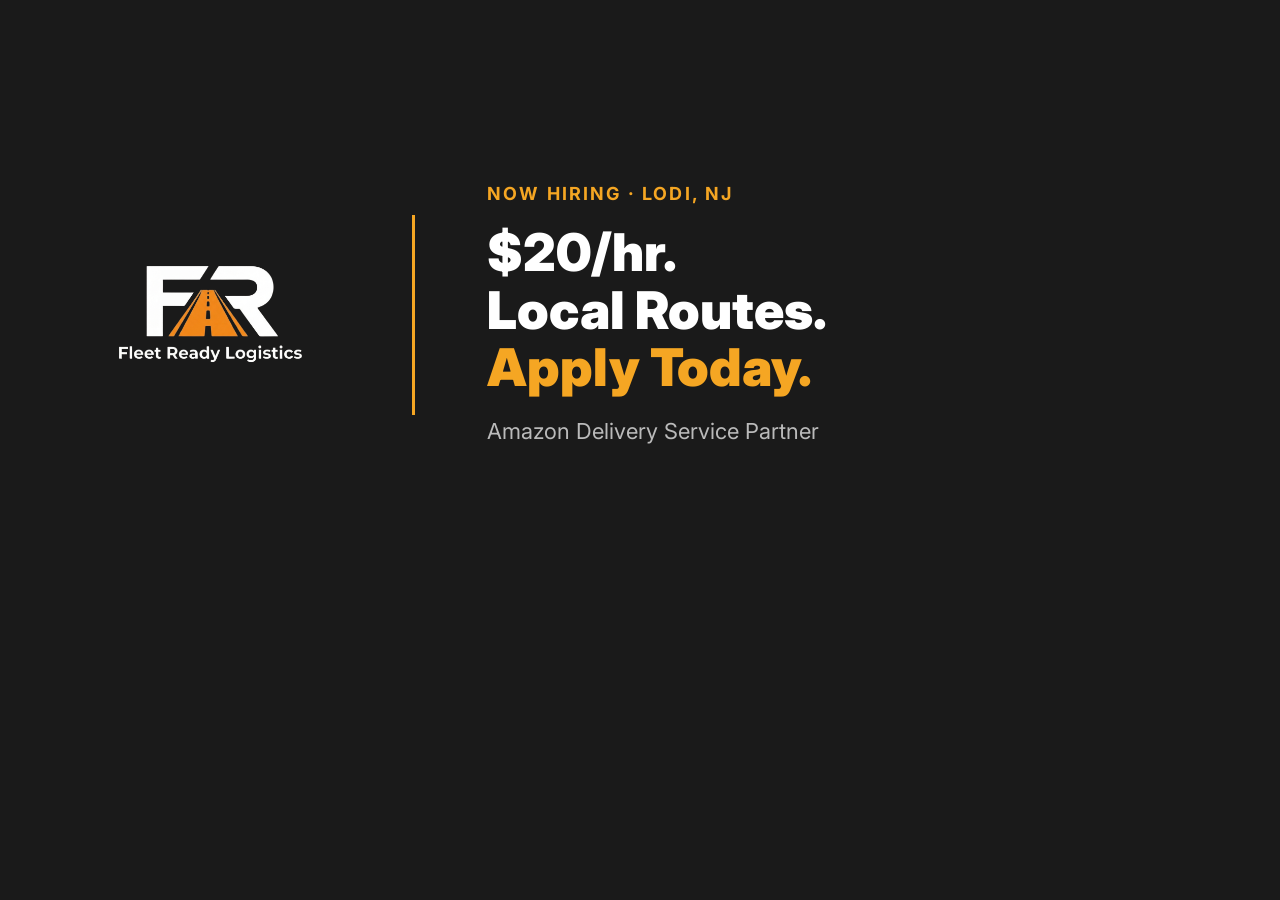
==== og-image-template.html @ 0b5c37ff "Add branded OG preview image for iMessage/social sharing" ====
<!DOCTYPE html>
<html>
<head>
<meta charset="UTF-8" />
<style>
  * { margin: 0; padding: 0; box-sizing: border-box; }
  body {
    width: 1200px;
    height: 630px;
    background: #1A1A1A;
    display: flex;
    align-items: center;
    justify-content: center;
    font-family: 'Inter', sans-serif;
    overflow: hidden;
  }
  .card {
    display: flex;
    align-items: center;
    gap: 72px;
    padding: 0 80px;
    width: 100%;
  }
  .logo-wrap {
    flex-shrink: 0;
  }
  .logo-wrap img {
    width: 260px;
    height: 260px;
    object-fit: contain;
  }
  .divider {
    width: 3px;
    height: 200px;
    background: #F5A623;
    flex-shrink: 0;
  }
  .text {
    display: flex;
    flex-direction: column;
    gap: 20px;
  }
  .tag {
    font-size: 18px;
    font-weight: 700;
    color: #F5A623;
    letter-spacing: 0.12em;
    text-transform: uppercase;
  }
  h1 {
    font-size: 52px;
    font-weight: 900;
    color: #FFFFFF;
    line-height: 1.1;
  }
  h1 em {
    font-style: normal;
    color: #F5A623;
  }
  .sub {
    font-size: 22px;
    color: rgba(255,255,255,0.7);
    font-weight: 400;
    line-height: 1.4;
  }
</style>
<link href="https://fonts.googleapis.com/css2?family=Inter:wght@400;700;900&display=swap" rel="stylesheet" />
</head>
<body>
  <div class="card">
    <div class="logo-wrap">
      <img src="assets/logo-white.png" alt="Fleet Ready Logistics" />
    </div>
    <div class="divider"></div>
    <div class="text">
      <div class="tag">Now Hiring · Lodi, NJ</div>
      <h1>$20/hr.<br>Local Routes.<br><em>Apply Today.</em></h1>
      <div class="sub">Amazon Delivery Service Partner</div>
    </div>
  </div>
</body>
</html>
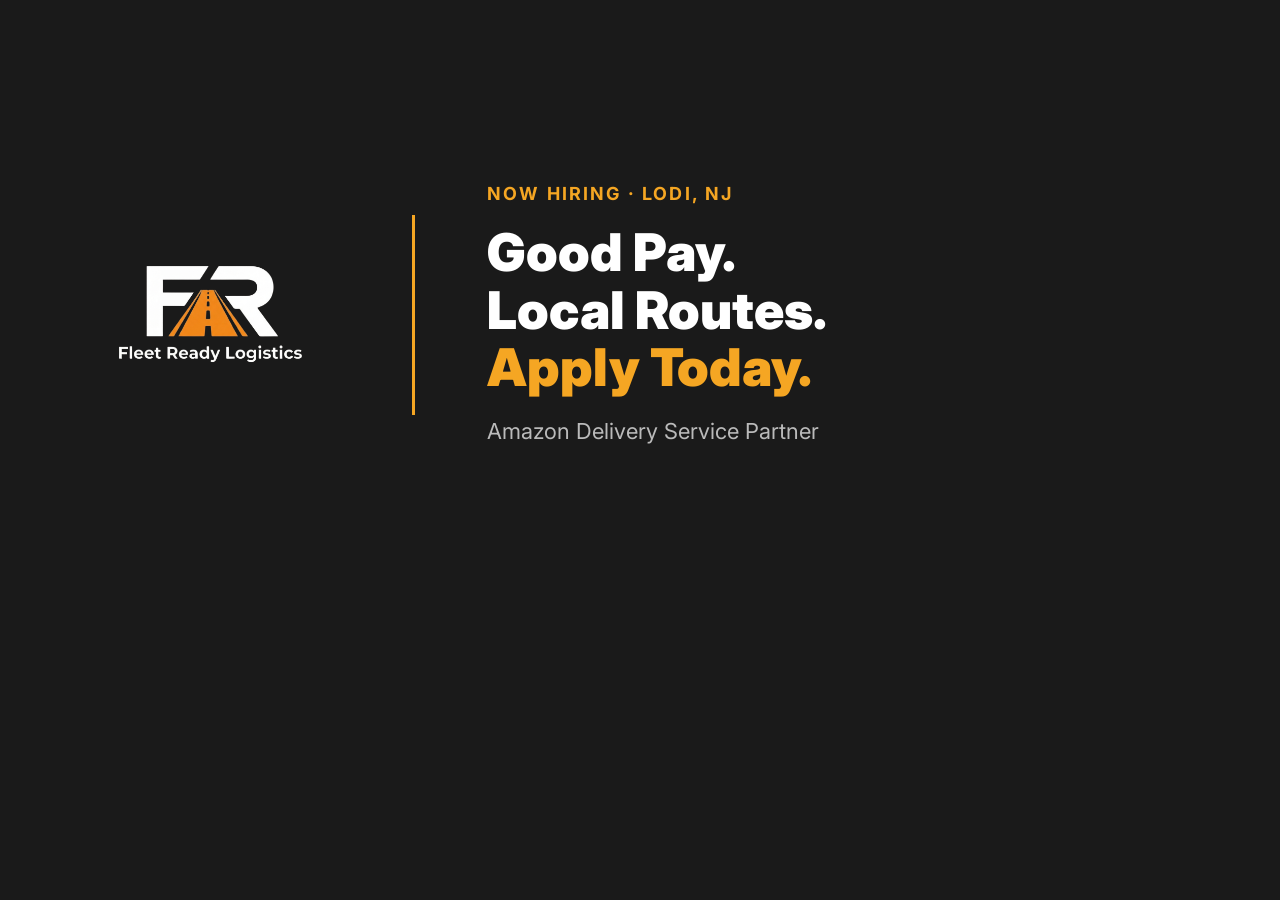
==== commit 78fe3e4e: "Fix nav logo link, update OG template to remove dollar amount" ====
--- a/og-image-template.html
+++ b/og-image-template.html
@@ -74,7 +74,7 @@
     <div class="divider"></div>
     <div class="text">
       <div class="tag">Now Hiring · Lodi, NJ</div>
-      <h1>$20/hr.<br>Local Routes.<br><em>Apply Today.</em></h1>
+      <h1>Good Pay.<br>Local Routes.<br><em>Apply Today.</em></h1>
       <div class="sub">Amazon Delivery Service Partner</div>
     </div>
   </div>
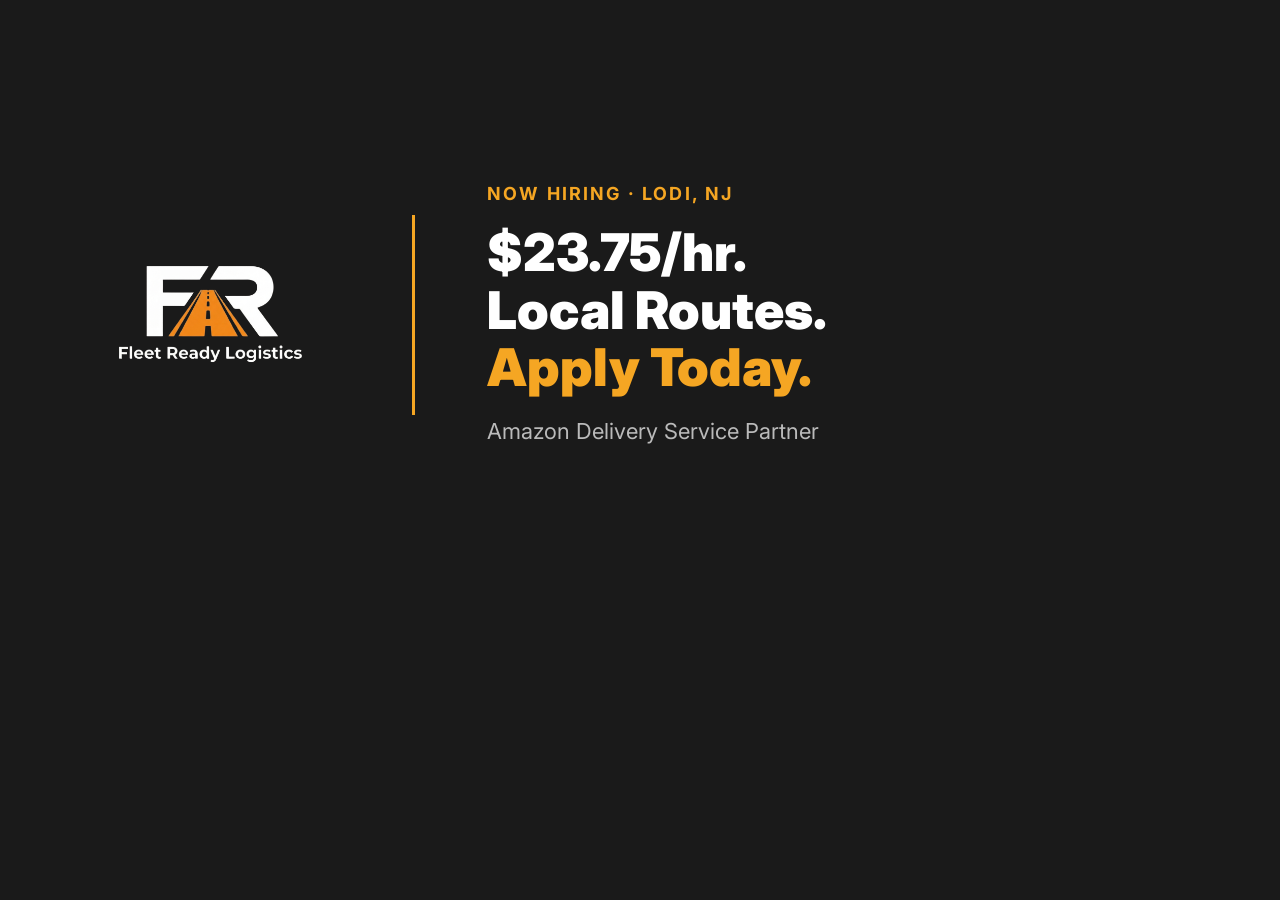
==== commit eb615fce: "Update OG preview image to show $23.75/hr Template was previously edited to "Good Pay." but the rend" ====
--- a/og-image-template.html
+++ b/og-image-template.html
@@ -74,7 +74,7 @@
     <div class="divider"></div>
     <div class="text">
       <div class="tag">Now Hiring · Lodi, NJ</div>
-      <h1>Good Pay.<br>Local Routes.<br><em>Apply Today.</em></h1>
+      <h1>$23.75/hr.<br>Local Routes.<br><em>Apply Today.</em></h1>
       <div class="sub">Amazon Delivery Service Partner</div>
     </div>
   </div>
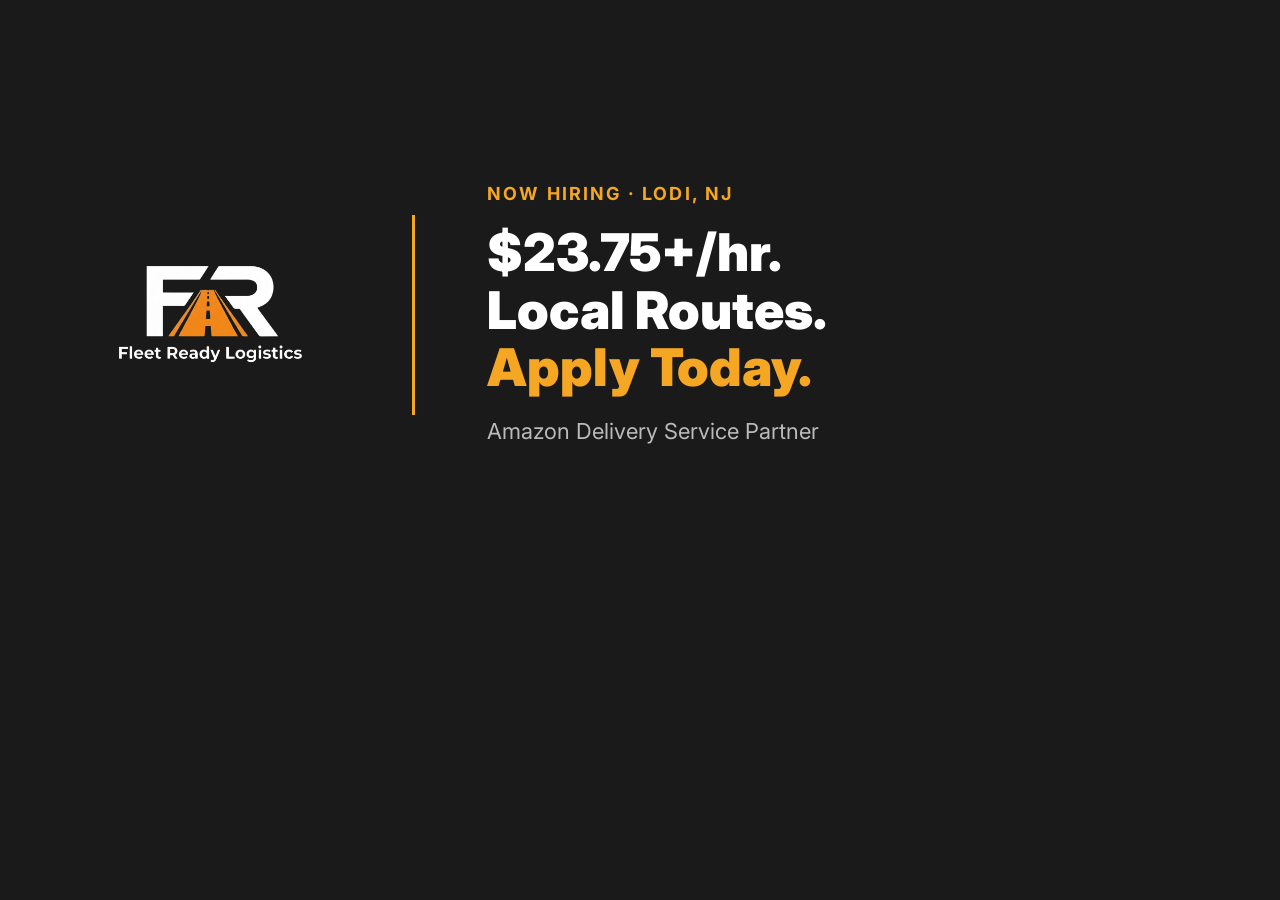
==== commit 0ed557af: "Add plus sign to OG image pay rate ($23.75+/hr.) Indicates "starting at" — drivers may earn more tha" ====
--- a/og-image-template.html
+++ b/og-image-template.html
@@ -74,7 +74,7 @@
     <div class="divider"></div>
     <div class="text">
       <div class="tag">Now Hiring · Lodi, NJ</div>
-      <h1>$23.75/hr.<br>Local Routes.<br><em>Apply Today.</em></h1>
+      <h1>$23.75+/hr.<br>Local Routes.<br><em>Apply Today.</em></h1>
       <div class="sub">Amazon Delivery Service Partner</div>
     </div>
   </div>
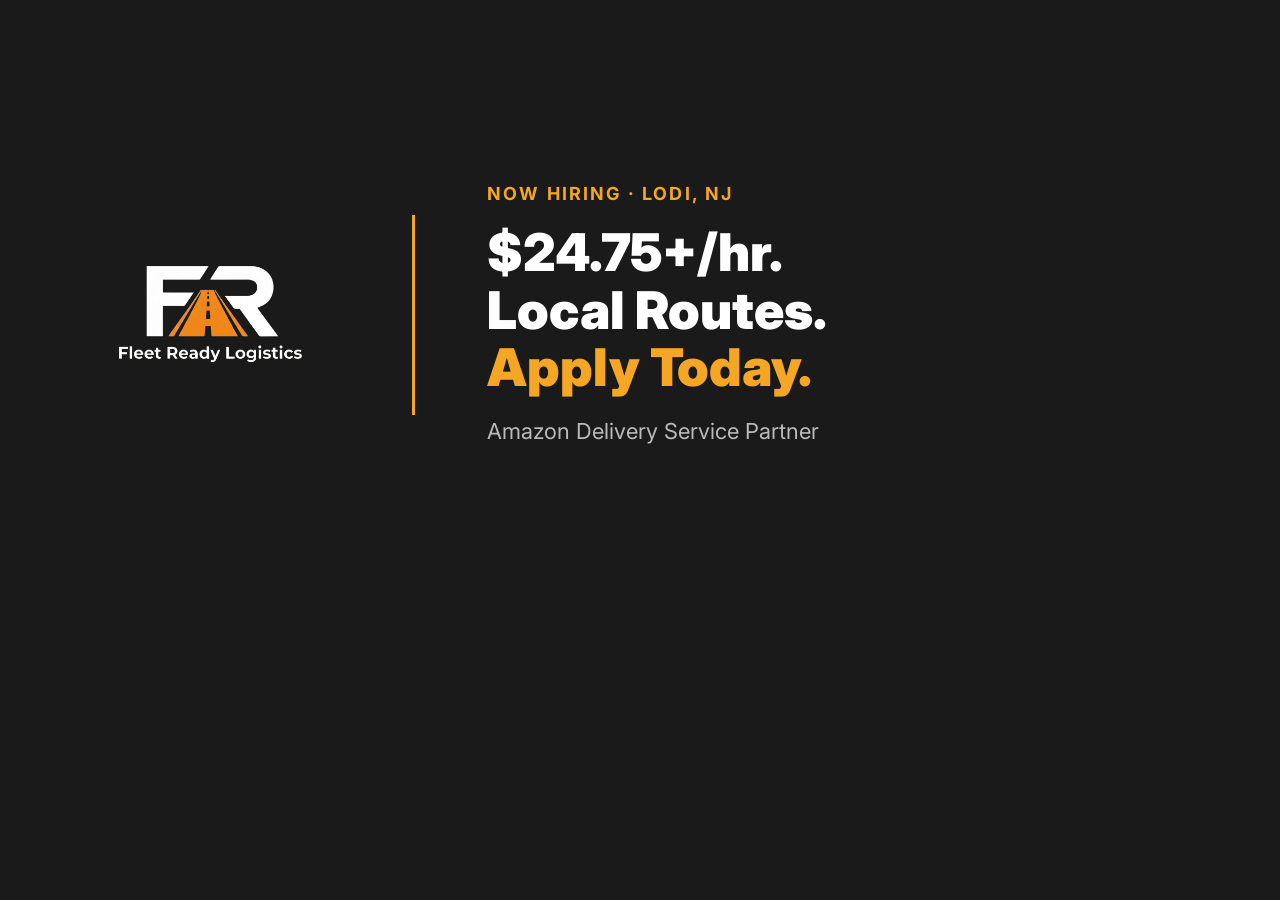
==== commit 396af7a1: "Driver pay $23.75 -> $24.75/hr (effective Sunday) Joanne set the new wage. Updated every candidate-f" ====
--- a/og-image-template.html
+++ b/og-image-template.html
@@ -74,7 +74,7 @@
     <div class="divider"></div>
     <div class="text">
       <div class="tag">Now Hiring · Lodi, NJ</div>
-      <h1>$23.75+/hr.<br>Local Routes.<br><em>Apply Today.</em></h1>
+      <h1>$24.75+/hr.<br>Local Routes.<br><em>Apply Today.</em></h1>
       <div class="sub">Amazon Delivery Service Partner</div>
     </div>
   </div>
